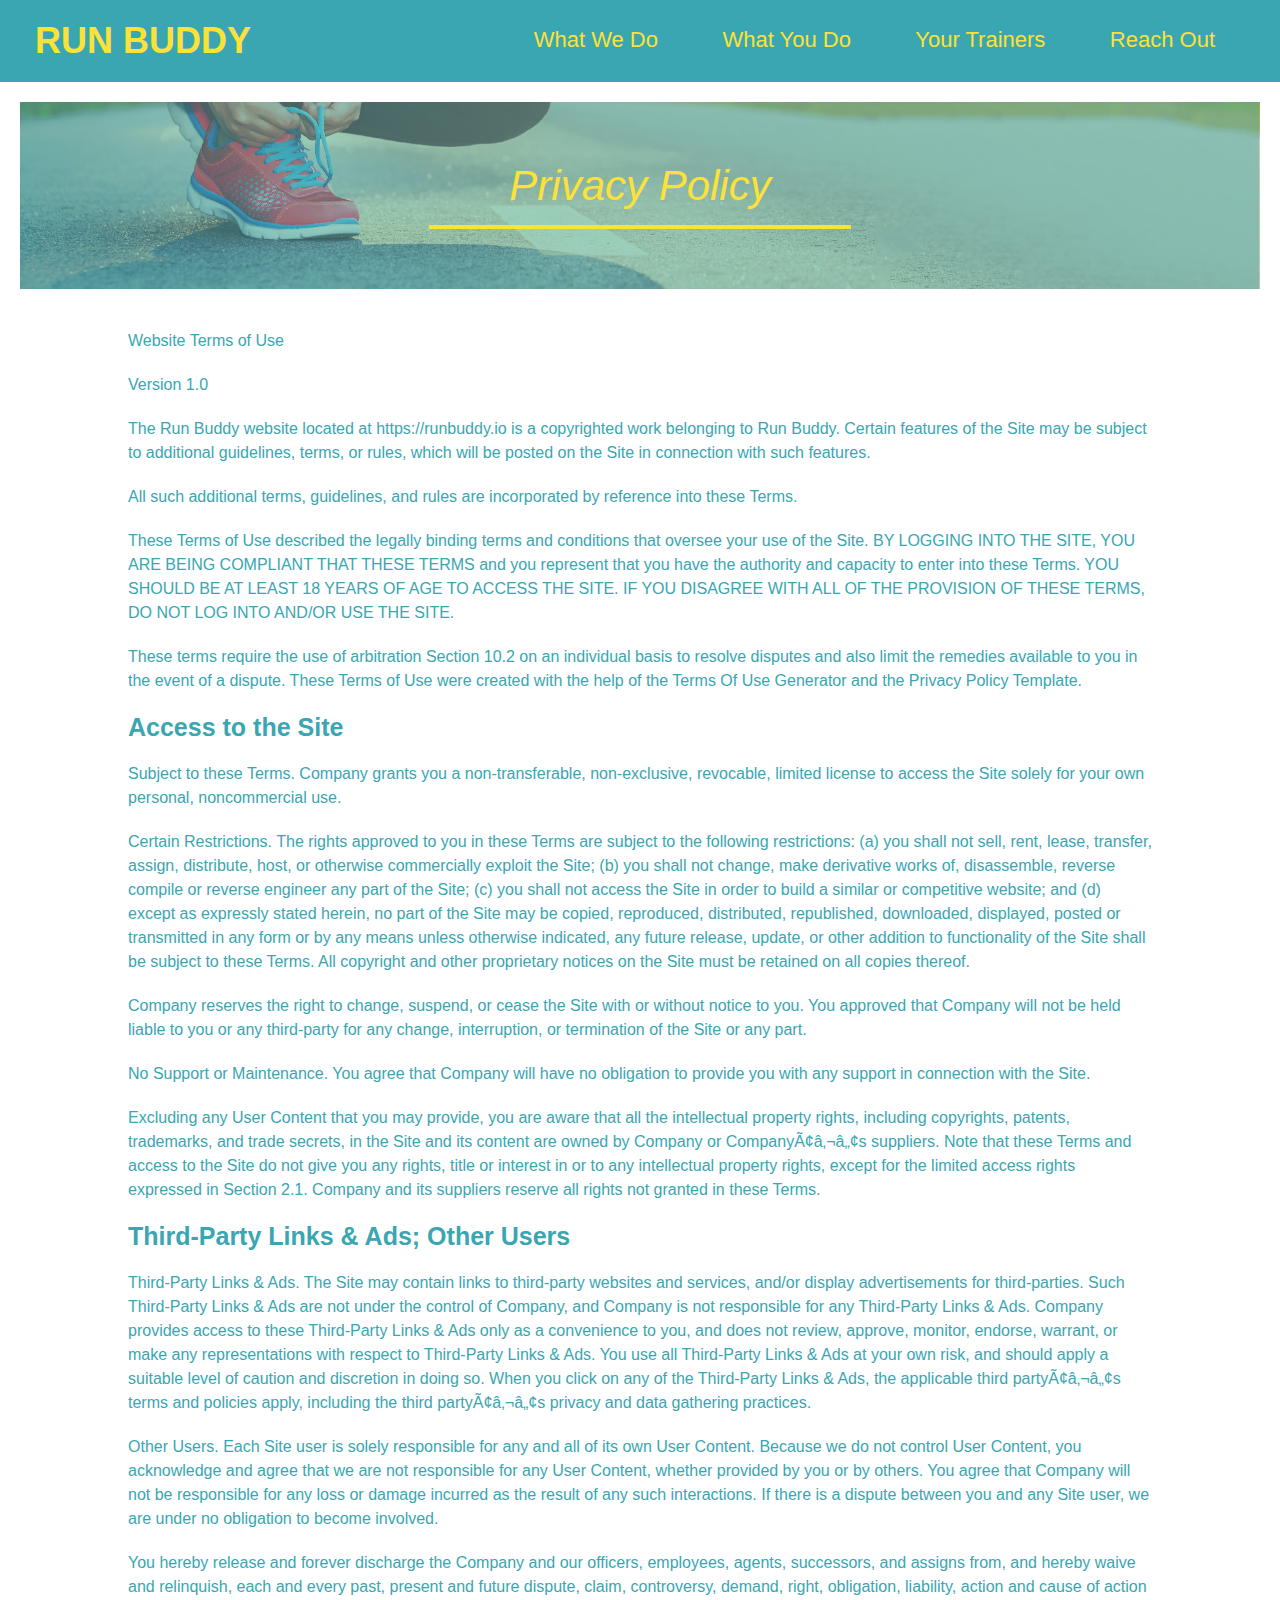
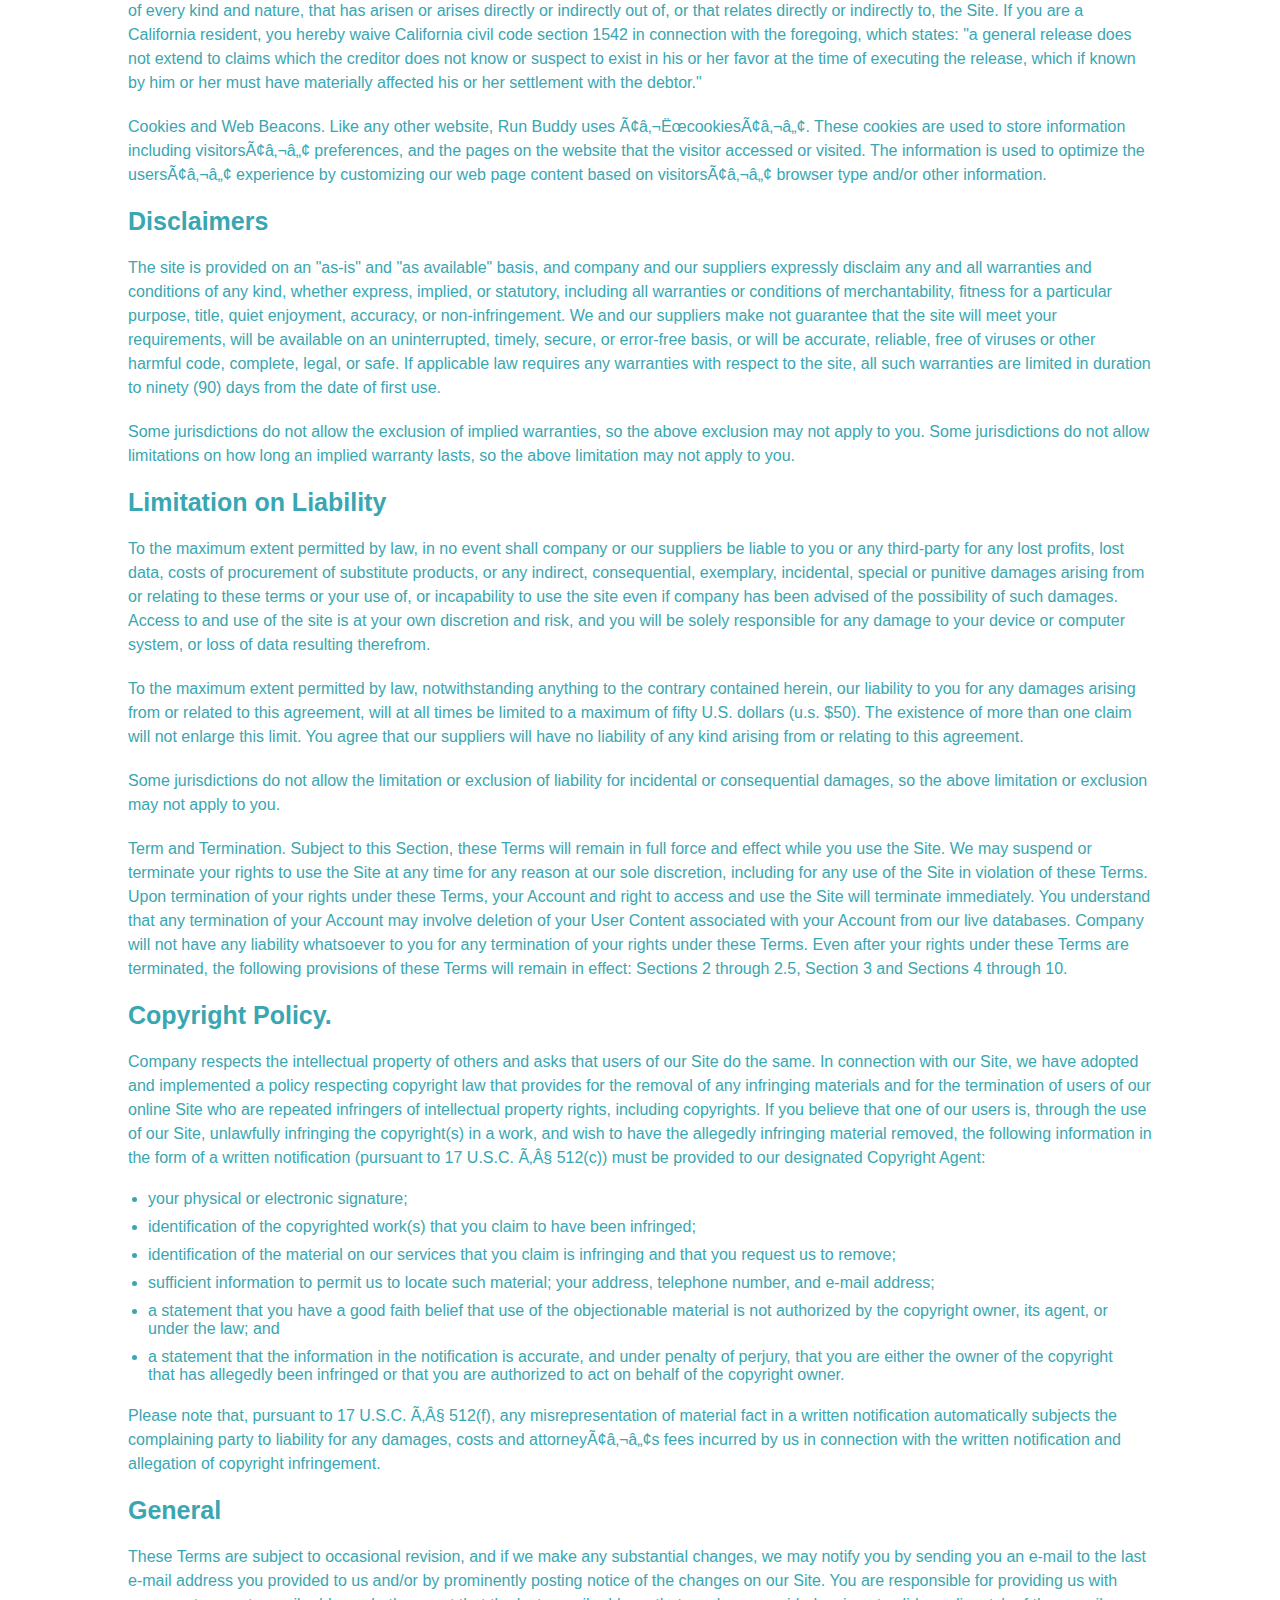
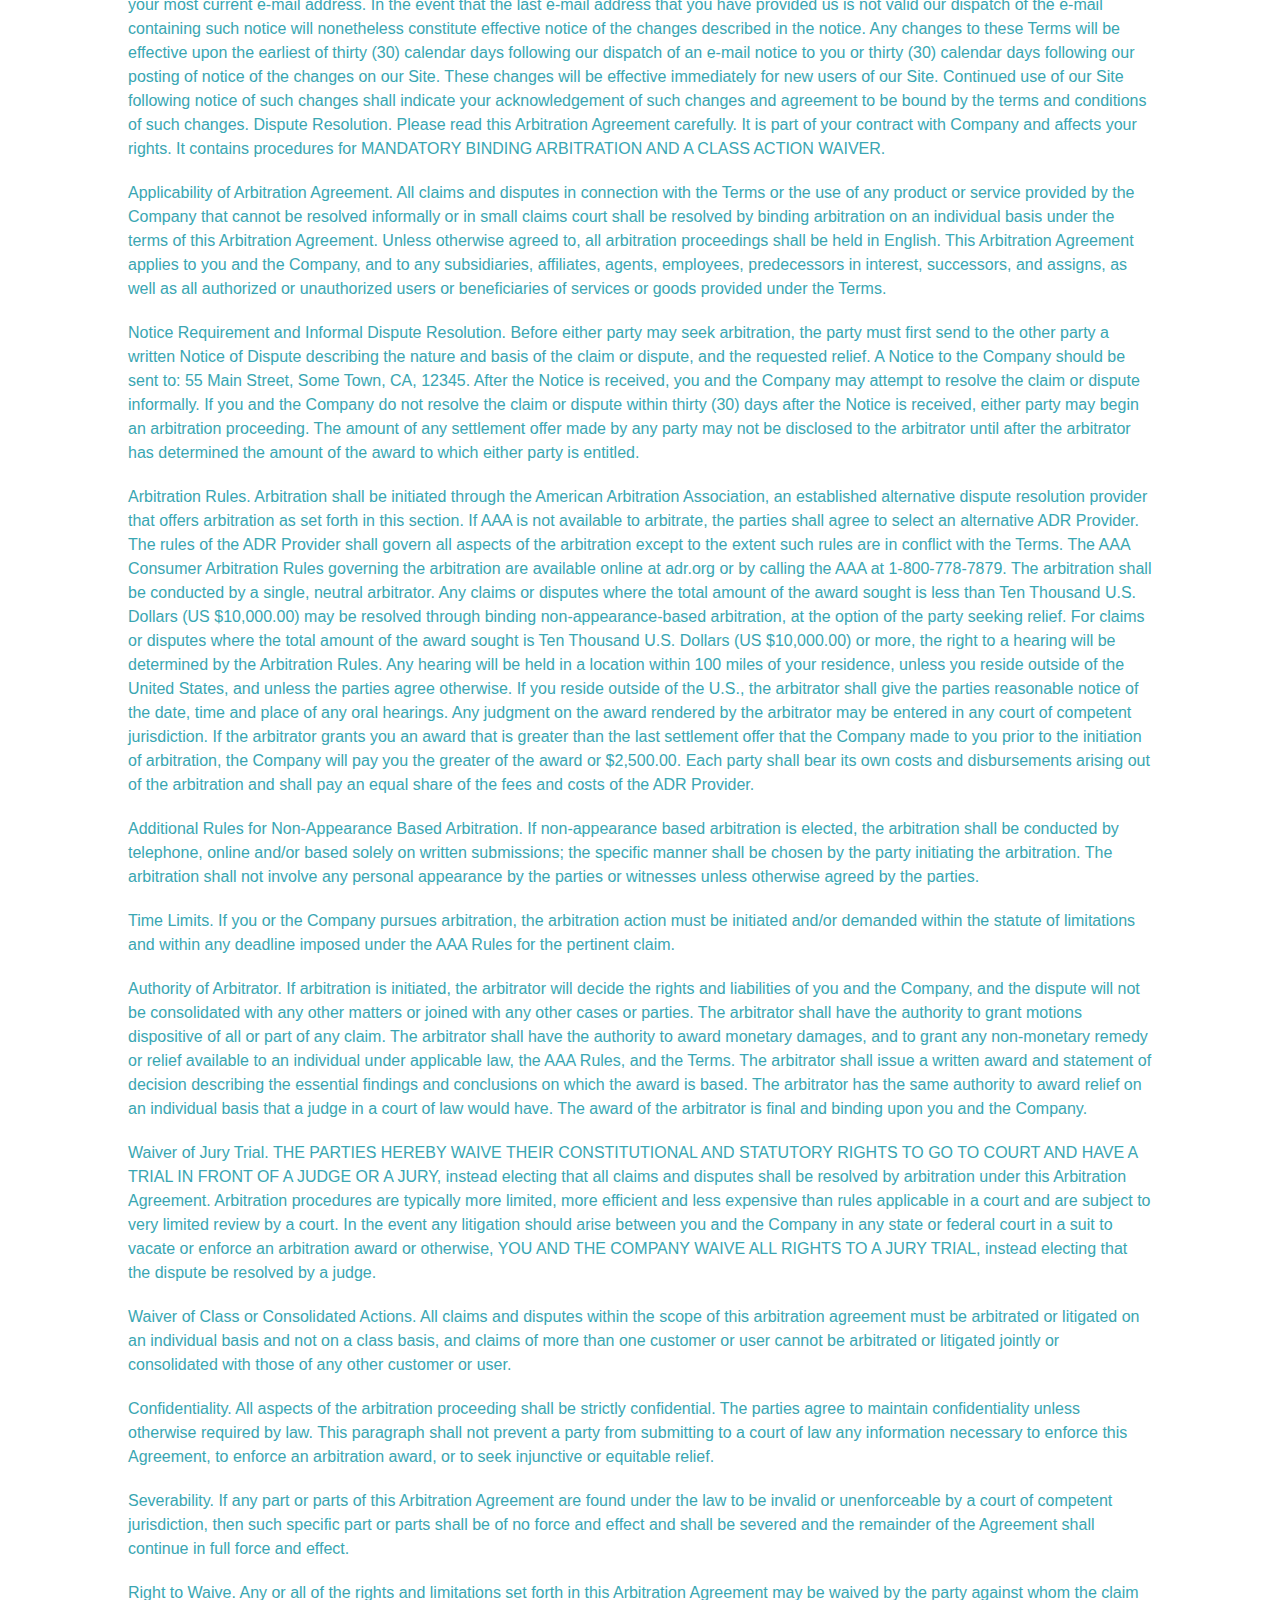
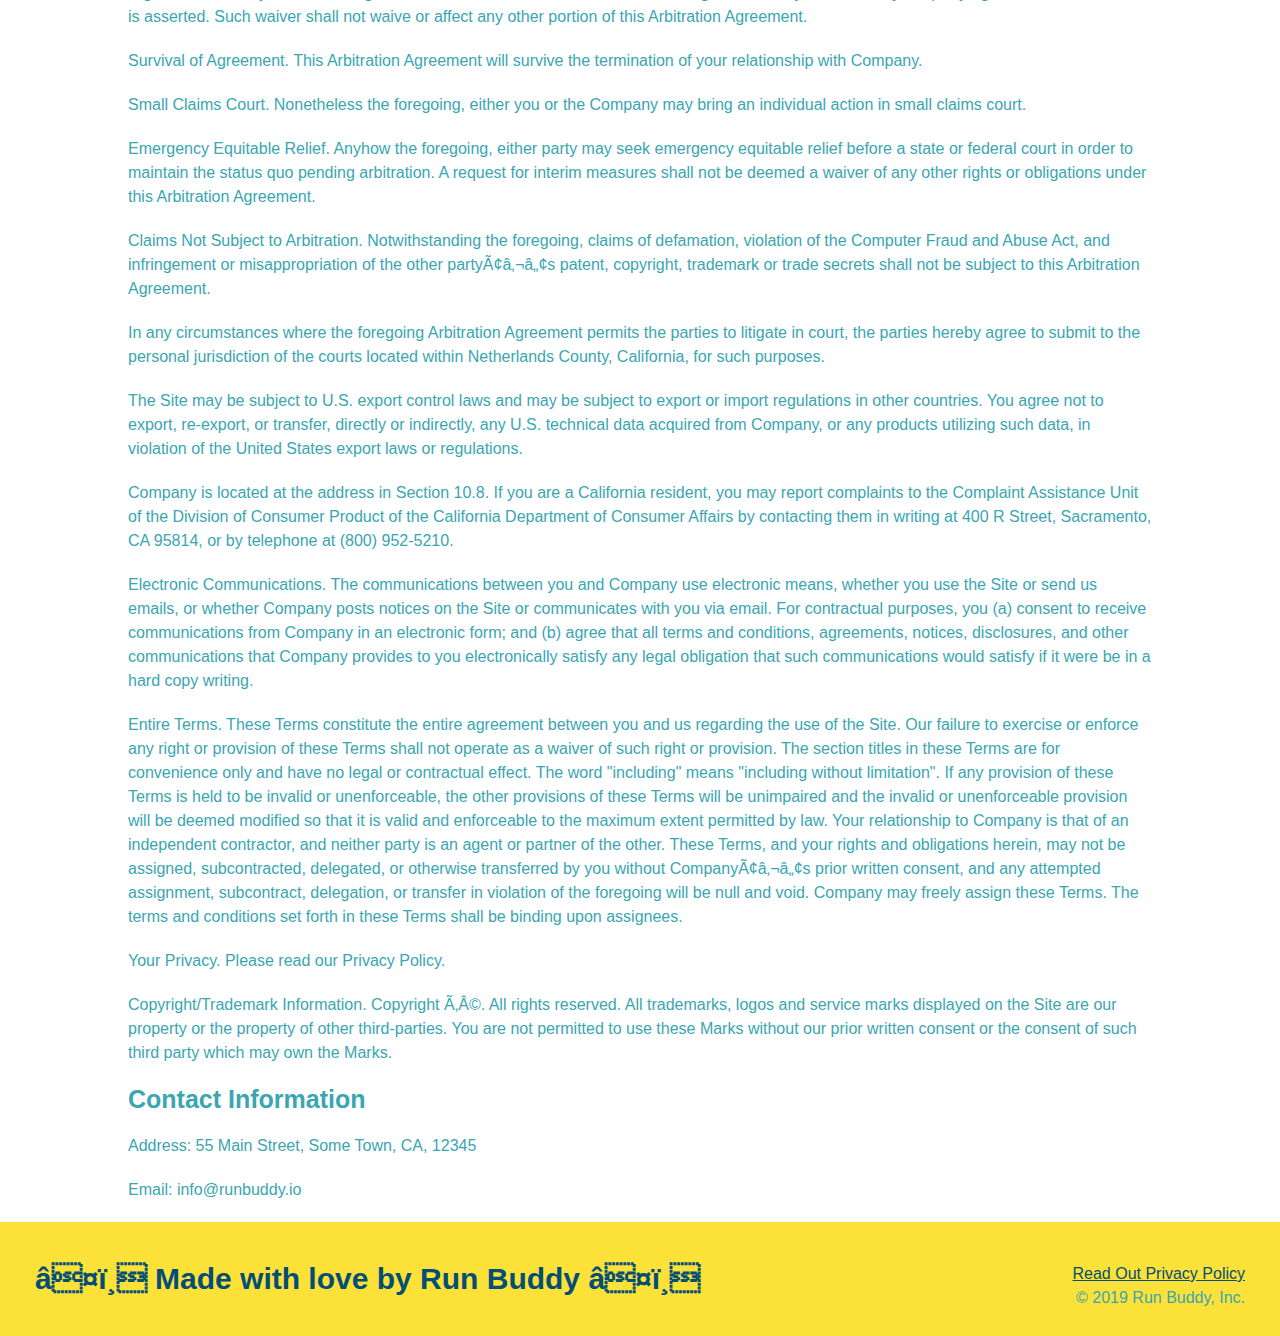
==== privacy-policy.html @ e59798db "privacy policy" ====
<!DOCTYPE html>
<html lang="en">
    <head>
        <meta charset="UFT-8" />
        <title>Privacy Policy - Run Buddy</title>
        <!-- <a> elements in privacy-policy.html -->
            <a href="./privacy-policy.html#privacy-policy"></a>
            <link rel="stylesheet" href="./assets/css/style.css"/>
            <link rel="stylesheet" href="./assets/css/secondary-styles.css">
    </head>
    <body>
        <!-- Start of Header -->
        <header>
            <h1> 
                <a href="/">RUN BUDDY</a>
            </h1>
            <nav>
                <!-- unordered list element -->
                <ul>
                    <!-- List item element -->
                    <li>
                        <!-- Anchor element -->
                        <a href="./index.html#what-we-do">What We Do</a>
                    </li>
                    <li>
                        <a href="#what-you-do">What You Do</a>
                    </li>
                    <li>
                        <a href="#your-trainers">Your Trainers</a>
                    </li>
                    <li>
                        <a href="#reach-out">Reach Out</a>
                    </li>
                </ul>
            </nav>
        </header>
        <!-- End of Header -->
        <!-- Hero Jumbotron -->
        <section class="hero">
            <h2 class="page-title">
                Privacy Policy
            </h2>
        </section>
        <article class="secondary-content">
            <p>
                Website Terms of Use
            </p>

            <p>
                Version 1.0
            </p>

            <p>
                The Run Buddy website located at https://runbuddy.io is a copyrighted work belonging to Run Buddy. Certain
                features of the Site may be subject to additional guidelines, terms, or rules, which will be posted on the Site
                in connection with such features.
            </p>

            <p>
                All such additional terms, guidelines, and rules are incorporated by reference into these Terms.
            </p>

            <p>
                These Terms of Use described the legally binding terms and conditions that oversee your use of the Site. BY
                LOGGING INTO THE SITE, YOU ARE BEING COMPLIANT THAT THESE TERMS and you represent that you have the authority
                and capacity to enter into these Terms. YOU SHOULD BE AT LEAST 18 YEARS OF AGE TO ACCESS THE SITE. IF YOU
                DISAGREE WITH ALL OF THE PROVISION OF THESE TERMS, DO NOT LOG INTO AND/OR USE THE SITE.
            </p>

            <p>
                These terms require the use of arbitration Section 10.2 on an individual basis to resolve disputes and also
                limit the remedies available to you in the event of a dispute. These Terms of Use were created with the help of
                the Terms Of Use Generator and the Privacy Policy Template.
            </p>

            <h3>
                Access to the Site
            </h3>

            <p>
                Subject to these Terms. Company grants you a non-transferable, non-exclusive, revocable, limited license to
                access the Site solely for your own personal, noncommercial use.
            </p>

            <p>
                Certain Restrictions. The rights approved to you in these Terms are subject to the following restrictions: (a)
                you shall not sell, rent, lease, transfer, assign, distribute, host, or otherwise commercially exploit the Site;
                (b) you shall not change, make derivative works of, disassemble, reverse compile or reverse engineer any part of
                the Site; (c) you shall not access the Site in order to build a similar or competitive website; and (d) except
                as expressly stated herein, no part of the Site may be copied, reproduced, distributed, republished, downloaded,
                displayed, posted or transmitted in any form or by any means unless otherwise indicated, any future release,
                update, or other addition to functionality of the Site shall be subject to these Terms. All copyright and other
                proprietary notices on the Site must be retained on all copies thereof.
            </p>

            <p>
                Company reserves the right to change, suspend, or cease the Site with or without notice to you. You approved
                that Company will not be held liable to you or any third-party for any change, interruption, or termination of
                the Site or any part.
            </p>

            <p>
                No Support or Maintenance. You agree that Company will have no obligation to provide you with any support in
                connection with the Site.
            </p>

            <p>
                Excluding any User Content that you may provide, you are aware that all the intellectual property rights,
                including copyrights, patents, trademarks, and trade secrets, in the Site and its content are owned by Company
                or Companyâ€™s suppliers. Note that these Terms and access to the Site do not give you any rights, title or
                interest in or to any intellectual property rights, except for the limited access rights expressed in Section
                2.1. Company and its suppliers reserve all rights not granted in these Terms.
            </p>

            <h3>
                Third-Party Links & Ads; Other Users
            </h3>

            <p>
                Third-Party Links & Ads. The Site may contain links to third-party websites and services, and/or display
                advertisements for third-parties. Such Third-Party Links & Ads are not under the control of Company, and Company
                is not responsible for any Third-Party Links & Ads. Company provides access to these Third-Party Links & Ads
                only as a convenience to you, and does not review, approve, monitor, endorse, warrant, or make any
                representations with respect to Third-Party Links & Ads. You use all Third-Party Links & Ads at your own risk,
                and should apply a suitable level of caution and discretion in doing so. When you click on any of the
                Third-Party Links & Ads, the applicable third partyâ€™s terms and policies apply, including the third partyâ€™s
                privacy and data gathering practices.
            </p>

            <p>
                Other Users. Each Site user is solely responsible for any and all of its own User Content. Because we do not
                control User Content, you acknowledge and agree that we are not responsible for any User Content, whether
                provided by you or by others. You agree that Company will not be responsible for any loss or damage incurred as
                the result of any such interactions. If there is a dispute between you and any Site user, we are under no
                obligation to become involved.
            </p>

            <p>
                You hereby release and forever discharge the Company and our officers, employees, agents, successors, and
                assigns from, and hereby waive and relinquish, each and every past, present and future dispute, claim,
                controversy, demand, right, obligation, liability, action and cause of action of every kind and nature, that has
                arisen or arises directly or indirectly out of, or that relates directly or indirectly to, the Site. If you are
                a California resident, you hereby waive California civil code section 1542 in connection with the foregoing,
                which states: "a general release does not extend to claims which the creditor does not know or suspect to exist
                in his or her favor at the time of executing the release, which if known by him or her must have materially
                affected his or her settlement with the debtor."
            </p>

            <p>
                Cookies and Web Beacons. Like any other website, Run Buddy uses â€˜cookiesâ€™. These cookies are used to store
                information including visitorsâ€™ preferences, and the pages on the website that the visitor accessed or visited.
                The information is used to optimize the usersâ€™ experience by customizing our web page content based on visitorsâ€™
                browser type and/or other information.
            </p>

            <h3>
                Disclaimers
            </h3>

            <p>
                The site is provided on an "as-is" and "as available" basis, and company and our suppliers expressly disclaim
                any and all warranties and conditions of any kind, whether express, implied, or statutory, including all
                warranties or conditions of merchantability, fitness for a particular purpose, title, quiet enjoyment, accuracy,
                or non-infringement. We and our suppliers make not guarantee that the site will meet your requirements, will be
                available on an uninterrupted, timely, secure, or error-free basis, or will be accurate, reliable, free of
                viruses or other harmful code, complete, legal, or safe. If applicable law requires any warranties with respect
                to the site, all such warranties are limited in duration to ninety (90) days from the date of first use.
            </p>

            <p>
                Some jurisdictions do not allow the exclusion of implied warranties, so the above exclusion may not apply to
                you. Some jurisdictions do not allow limitations on how long an implied warranty lasts, so the above limitation
                may not apply to you.
            </p>

            <h3>
                Limitation on Liability
            </h3>

            <p>
                To the maximum extent permitted by law, in no event shall company or our suppliers be liable to you or any
                third-party for any lost profits, lost data, costs of procurement of substitute products, or any indirect,
                consequential, exemplary, incidental, special or punitive damages arising from or relating to these terms or
                your use of, or incapability to use the site even if company has been advised of the possibility of such
                damages. Access to and use of the site is at your own discretion and risk, and you will be solely responsible
                for any damage to your device or computer system, or loss of data resulting therefrom.
            </p>

            <p>
                To the maximum extent permitted by law, notwithstanding anything to the contrary contained herein, our liability
                to you for any damages arising from or related to this agreement, will at all times be limited to a maximum of
                fifty U.S. dollars (u.s. $50). The existence of more than one claim will not enlarge this limit. You agree that
                our suppliers will have no liability of any kind arising from or relating to this agreement.
            </p>

            <p>
                Some jurisdictions do not allow the limitation or exclusion of liability for incidental or consequential
                damages, so the above limitation or exclusion may not apply to you.
            </p>

            <p>
                Term and Termination. Subject to this Section, these Terms will remain in full force and effect while you use
                the Site. We may suspend or terminate your rights to use the Site at any time for any reason at our sole
                discretion, including for any use of the Site in violation of these Terms. Upon termination of your rights under
                these Terms, your Account and right to access and use the Site will terminate immediately. You understand that
                any termination of your Account may involve deletion of your User Content associated with your Account from our
                live databases. Company will not have any liability whatsoever to you for any termination of your rights under
                these Terms. Even after your rights under these Terms are terminated, the following provisions of these Terms
                will remain in effect: Sections 2 through 2.5, Section 3 and Sections 4 through 10.
            </p>

            <h3>
                Copyright Policy.
            </h3>

            <p>
                Company respects the intellectual property of others and asks that users of our Site do the same. In connection
                with our Site, we have adopted and implemented a policy respecting copyright law that provides for the removal
                of any infringing materials and for the termination of users of our online Site who are repeated infringers of
                intellectual property rights, including copyrights. If you believe that one of our users is, through the use of
                our Site, unlawfully infringing the copyright(s) in a work, and wish to have the allegedly infringing material
                removed, the following information in the form of a written notification (pursuant to 17 U.S.C. Â§ 512(c)) must
                be provided to our designated Copyright Agent:
            </p>

            <ul>
                <li>
                your physical or electronic signature;
                </li>
                <li>
                identification of the copyrighted work(s) that you claim to have been infringed;
                </li>
                <li>
                identification of the material on our services that you claim is infringing and that you request us to remove;
                </li>
                <li>
                sufficient information to permit us to locate such material; your address, telephone number, and e-mail
                address;
                </li>
                <li>
                a statement that you have a good faith belief that use of the objectionable material is not authorized by the
                copyright owner, its agent, or under the law; and
                </li>
                <li>
                a statement that the information in the notification is accurate, and under penalty of perjury, that you are
                either the owner of the copyright that has allegedly been infringed or that you are authorized to act on
                behalf of the copyright owner.
                </li>
            </ul>

            <p>
                Please note that, pursuant to 17 U.S.C. Â§ 512(f), any misrepresentation of material fact in a written
                notification automatically subjects the complaining party to liability for any damages, costs and attorneyâ€™s
                fees incurred by us in connection with the written notification and allegation of copyright infringement.
            </p>

            <h3>
                General
            </h3>

            <p>
                These Terms are subject to occasional revision, and if we make any substantial changes, we may notify you by
                sending you an e-mail to the last e-mail address you provided to us and/or by prominently posting notice of the
                changes on our Site. You are responsible for providing us with your most current e-mail address. In the event
                that the last e-mail address that you have provided us is not valid our dispatch of the e-mail containing such
                notice will nonetheless constitute effective notice of the changes described in the notice. Any changes to these
                Terms will be effective upon the earliest of thirty (30) calendar days following our dispatch of an e-mail
                notice to you or thirty (30) calendar days following our posting of notice of the changes on our Site. These
                changes will be effective immediately for new users of our Site. Continued use of our Site following notice of
                such changes shall indicate your acknowledgement of such changes and agreement to be bound by the terms and
                conditions of such changes. Dispute Resolution. Please read this Arbitration Agreement carefully. It is part of
                your contract with Company and affects your rights. It contains procedures for MANDATORY BINDING ARBITRATION AND
                A CLASS ACTION WAIVER.
            </p>

            <p>
                Applicability of Arbitration Agreement. All claims and disputes in connection with the Terms or the use of any
                product or service provided by the Company that cannot be resolved informally or in small claims court shall be
                resolved by binding arbitration on an individual basis under the terms of this Arbitration Agreement. Unless
                otherwise agreed to, all arbitration proceedings shall be held in English. This Arbitration Agreement applies to
                you and the Company, and to any subsidiaries, affiliates, agents, employees, predecessors in interest,
                successors, and assigns, as well as all authorized or unauthorized users or beneficiaries of services or goods
                provided under the Terms.
            </p>

            <p>
                Notice Requirement and Informal Dispute Resolution. Before either party may seek arbitration, the party must
                first send to the other party a written Notice of Dispute describing the nature and basis of the claim or
                dispute, and the requested relief. A Notice to the Company should be sent to: 55 Main Street, Some Town, CA,
                12345. After the Notice is received, you and the Company may attempt to resolve the claim or dispute informally.
                If you and the Company do not resolve the claim or dispute within thirty (30) days after the Notice is received,
                either party may begin an arbitration proceeding. The amount of any settlement offer made by any party may not
                be disclosed to the arbitrator until after the arbitrator has determined the amount of the award to which either
                party is entitled.
            </p>

            <p>
                Arbitration Rules. Arbitration shall be initiated through the American Arbitration Association, an established
                alternative dispute resolution provider that offers arbitration as set forth in this section. If AAA is not
                available to arbitrate, the parties shall agree to select an alternative ADR Provider. The rules of the ADR
                Provider shall govern all aspects of the arbitration except to the extent such rules are in conflict with the
                Terms. The AAA Consumer Arbitration Rules governing the arbitration are available online at adr.org or by
                calling the AAA at 1-800-778-7879. The arbitration shall be conducted by a single, neutral arbitrator. Any
                claims or disputes where the total amount of the award sought is less than Ten Thousand U.S. Dollars (US
                $10,000.00) may be resolved through binding non-appearance-based arbitration, at the option of the party seeking
                relief. For claims or disputes where the total amount of the award sought is Ten Thousand U.S. Dollars (US
                $10,000.00) or more, the right to a hearing will be determined by the Arbitration Rules. Any hearing will be
                held in a location within 100 miles of your residence, unless you reside outside of the United States, and
                unless the parties agree otherwise. If you reside outside of the U.S., the arbitrator shall give the parties
                reasonable notice of the date, time and place of any oral hearings. Any judgment on the award rendered by the
                arbitrator may be entered in any court of competent jurisdiction. If the arbitrator grants you an award that is
                greater than the last settlement offer that the Company made to you prior to the initiation of arbitration, the
                Company will pay you the greater of the award or $2,500.00. Each party shall bear its own costs and
                disbursements arising out of the arbitration and shall pay an equal share of the fees and costs of the ADR
                Provider.
            </p>

            <p>
                Additional Rules for Non-Appearance Based Arbitration. If non-appearance based arbitration is elected, the
                arbitration shall be conducted by telephone, online and/or based solely on written submissions; the specific
                manner shall be chosen by the party initiating the arbitration. The arbitration shall not involve any personal
                appearance by the parties or witnesses unless otherwise agreed by the parties.
            </p>

            <p>
                Time Limits. If you or the Company pursues arbitration, the arbitration action must be initiated and/or demanded
                within the statute of limitations and within any deadline imposed under the AAA Rules for the pertinent claim.
            </p>

            <p>
                Authority of Arbitrator. If arbitration is initiated, the arbitrator will decide the rights and liabilities of
                you and the Company, and the dispute will not be consolidated with any other matters or joined with any other
                cases or parties. The arbitrator shall have the authority to grant motions dispositive of all or part of any
                claim. The arbitrator shall have the authority to award monetary damages, and to grant any non-monetary remedy
                or relief available to an individual under applicable law, the AAA Rules, and the Terms. The arbitrator shall
                issue a written award and statement of decision describing the essential findings and conclusions on which the
                award is based. The arbitrator has the same authority to award relief on an individual basis that a judge in a
                court of law would have. The award of the arbitrator is final and binding upon you and the Company.
            </p>

            <p>
                Waiver of Jury Trial. THE PARTIES HEREBY WAIVE THEIR CONSTITUTIONAL AND STATUTORY RIGHTS TO GO TO COURT AND HAVE
                A TRIAL IN FRONT OF A JUDGE OR A JURY, instead electing that all claims and disputes shall be resolved by
                arbitration under this Arbitration Agreement. Arbitration procedures are typically more limited, more efficient
                and less expensive than rules applicable in a court and are subject to very limited review by a court. In the
                event any litigation should arise between you and the Company in any state or federal court in a suit to vacate
                or enforce an arbitration award or otherwise, YOU AND THE COMPANY WAIVE ALL RIGHTS TO A JURY TRIAL, instead
                electing that the dispute be resolved by a judge.
            </p>

            <p>
                Waiver of Class or Consolidated Actions. All claims and disputes within the scope of this arbitration agreement
                must be arbitrated or litigated on an individual basis and not on a class basis, and claims of more than one
                customer or user cannot be arbitrated or litigated jointly or consolidated with those of any other customer or
                user.
            </p>

            <p>
                Confidentiality. All aspects of the arbitration proceeding shall be strictly confidential. The parties agree to
                maintain confidentiality unless otherwise required by law. This paragraph shall not prevent a party from
                submitting to a court of law any information necessary to enforce this Agreement, to enforce an arbitration
                award, or to seek injunctive or equitable relief.
            </p>

            <p>
                Severability. If any part or parts of this Arbitration Agreement are found under the law to be invalid or
                unenforceable by a court of competent jurisdiction, then such specific part or parts shall be of no force and
                effect and shall be severed and the remainder of the Agreement shall continue in full force and effect.
            </p>

            <p>
                Right to Waive. Any or all of the rights and limitations set forth in this Arbitration Agreement may be waived
                by the party against whom the claim is asserted. Such waiver shall not waive or affect any other portion of this
                Arbitration Agreement.
            </p>

            <p>
                Survival of Agreement. This Arbitration Agreement will survive the termination of your relationship with
                Company.
            </p>

            <p>
                Small Claims Court. Nonetheless the foregoing, either you or the Company may bring an individual action in small
                claims court.
            </p>

            <p>
                Emergency Equitable Relief. Anyhow the foregoing, either party may seek emergency equitable relief before a
                state or federal court in order to maintain the status quo pending arbitration. A request for interim measures
                shall not be deemed a waiver of any other rights or obligations under this Arbitration Agreement.
            </p>

            <p>
                Claims Not Subject to Arbitration. Notwithstanding the foregoing, claims of defamation, violation of the
                Computer Fraud and Abuse Act, and infringement or misappropriation of the other partyâ€™s patent, copyright,
                trademark or trade secrets shall not be subject to this Arbitration Agreement.
            </p>

            <p>
                In any circumstances where the foregoing Arbitration Agreement permits the parties to litigate in court, the
                parties hereby agree to submit to the personal jurisdiction of the courts located within Netherlands County,
                California, for such purposes.
            </p>

            <p>
                The Site may be subject to U.S. export control laws and may be subject to export or import regulations in other
                countries. You agree not to export, re-export, or transfer, directly or indirectly, any U.S. technical data
                acquired from Company, or any products utilizing such data, in violation of the United States export laws or
                regulations.
            </p>

            <p>
                Company is located at the address in Section 10.8. If you are a California resident, you may report complaints
                to the Complaint Assistance Unit of the Division of Consumer Product of the California Department of Consumer
                Affairs by contacting them in writing at 400 R Street, Sacramento, CA 95814, or by telephone at (800) 952-5210.
            </p>

            <p>
                Electronic Communications. The communications between you and Company use electronic means, whether you use the
                Site or send us emails, or whether Company posts notices on the Site or communicates with you via email. For
                contractual purposes, you (a) consent to receive communications from Company in an electronic form; and (b)
                agree that all terms and conditions, agreements, notices, disclosures, and other communications that Company
                provides to you electronically satisfy any legal obligation that such communications would satisfy if it were be
                in a hard copy writing.
            </p>

            <p>
                Entire Terms. These Terms constitute the entire agreement between you and us regarding the use of the Site. Our
                failure to exercise or enforce any right or provision of these Terms shall not operate as a waiver of such right
                or provision. The section titles in these Terms are for convenience only and have no legal or contractual
                effect. The word "including" means "including without limitation". If any provision of these Terms is held to be
                invalid or unenforceable, the other provisions of these Terms will be unimpaired and the invalid or
                unenforceable provision will be deemed modified so that it is valid and enforceable to the maximum extent
                permitted by law. Your relationship to Company is that of an independent contractor, and neither party is an
                agent or partner of the other. These Terms, and your rights and obligations herein, may not be assigned,
                subcontracted, delegated, or otherwise transferred by you without Companyâ€™s prior written consent, and any
                attempted assignment, subcontract, delegation, or transfer in violation of the foregoing will be null and void.
                Company may freely assign these Terms. The terms and conditions set forth in these Terms shall be binding upon
                assignees.
            </p>

            <p>
                Your Privacy. Please read our Privacy Policy.
            </p>

            <p>
                Copyright/Trademark Information. Copyright Â©. All rights reserved. All trademarks, logos and service marks
                displayed on the Site are our property or the property of other third-parties. You are not permitted to use
                these Marks without our prior written consent or the consent of such third party which may own the Marks.
            </p>

            <h3>
                Contact Information
            </h3>

            <p>
                Address: 55 Main Street, Some Town, CA, 12345
            </p>

            <p>
                Email: info@runbuddy.io
            </p>

        </article>
        <footer>
            <h2>❤️ Made with love by Run Buddy ❤️</h2>
            <div>
                <a href="#">Read Out Privacy Policy</a><br />
                &copy; 2019 Run Buddy, Inc.
            </div>
        </footer>
    </body>
</html>
---- assets/css/style.css ----
/* I'm a CSS comment! */
* {
    margin: 0;
    padding: 0;
    box-sizing: border-box;
}
body {
  font-family: Helvetica, Arial, sans-serif;
  color: #39a6b2;
}
/* apply styles to header */
header {
    padding: 20px 35px;
    background-color: #39a6b2;
}
header h1 {
    font-weight: bold;
    font-size: 36px;
    color: #fce138;
    margin: 0;
    display: inline;
}

header a {
    color: #fce138;
}
header a {
    text-decoration: none;
    color: #fce138;
}
header nav {
    float: right;
    margin: 7px 0;

}
header nav ul li {
    display: inline;
}
header nav ul li a {
    margin: 0 30px;
    font-weight: lighter;
    font-size: 22px;
}
footer {
    background: #fce138;
    width: 100%;
    padding: 40px 35px;
}
footer h2 {
    display: inline;
    color: #024e76;
    font-size: 30px;
    margin: 0;
}
footer div {
    float: right;
    line-height: 1.5;
    text-align: right;
}
footer a {
    color: #024e76;
}
section {
    padding: 60px;
}
/* Hero Style Start */
.hero {
    background-image: url("../images/hero-bg.jpeg");
    height: 600px;
    background-size: cover;
    background-position: center;
    position: relative;
}
.hero-form {
    color: #024e76;
    background-color: #fce138;
    padding: 20px;
    width: 500px;
    border: solid 3px #024e76;
    position: absolute;
    bottom: 120px;
    right: 140px;
}
.hero-form h3 {
    font-size: 24px;
    margin: 0;
}
.hero-form p {
    margin: 5px 0 15px 0;
}
.form-input {
    border: 1px solid #024e76;
    display: block;
    padding: 7px 15px;
    font-size: 16px;
    color: #024e76;
    width: 100%;
    margin-bottom: 15px;
}
.hero-form label {
    margin: 0 5px;
}
.hero-form button {
    background-color: #024e76;
    color: #fce138;
    border: none;
    padding: 10px 20px;
    font-size: 16px;
}
.intro {
    text-align: center;
}
.intro p {
    margin: 0 auto;
    line-height: 1.7;
    color: #39a6b2;
    width: 80%;
    font-size: 20px;
}
.steps {
    text-align: center;
    background: #fce138;
}
.section-title {
    font-size: 55px;
    color: #024e76;
    margin-bottom: 35px;
    padding: 0 100px 20px 100px;
    display: inline-block;
    border-bottom: 3px solid;
}
.primary-border {
    border-color: #fce138;
}
.secondary-border {
    border-color: #39a6b2;
}
.steps div {
    margin-bottom: 80px;
}
.steps img {
    width: 100px;
    margin: 10px 0;
}
.steps h3 {
    color: #024e76;
    font-size: 46px;
    margin-top: 10px;
}
.steps p {
    color: #39a6b2;
    font-size: 23px;
}
.steps span {
    font-size: 38px;
}
.trainers {
    text-align: center;
}
.trainer {
    overflow: auto;
    width: 900px;
    margin: 0 auto 30px auto;
    background: #024e76;
    color: #fce138;
}
.trainer img {
    width: 35%;
    float: left;
}
.trainer-bio {
    padding: 35px;
    float: left;
    width: 65%;
}
.text-left {
    text-align: left;
}
.text-right {
    text-align: right;
}
.trainer-bio h3 {
    font-size: 32px;
    margin-bottom: 8px
}
.trainer-bio h4 {
    font-weight: lighter;
    font-size: 26px;
    margin-bottom: 25px;
}
.trainer-bio p {
    font-size: 17px;
    line-height: 1.3;
}
/* MEET THE TRAINERS SECTION ENDS */

/* REACH OUT STYLERS START */

.contact {
    background: #024e76;
    text-align: center;
}
.contact h2 {
    color:#fce138
}
.contact-info iframe {
    width: 400px;
    height: 400px;
}
.contact-info div {
    width: 410px;
    display: inline-block;
    vertical-align: top;
    text-align: left;
    margin: 30px 0 0 60px;
    color: white;
}
.contact-info h3 {
    color: #fce138;
    font-size: 32px;
}
.contact-info p, .contact-info address {
    margin: 20px 0;
    line-height: 1.5;
    font-size: 20px;
    font-style: normal;
}
.contact-info a {
    color: #fce138;
}

/* REACH OUT STYLERS END */

/*Secondary page hero */
.hero {
    margin: 20px;
    background-color: white;
    font-size: 20px;
    color: blue;
}
.hero-secondary {
    background-color: black;
    color: red;
}
---- assets/css/secondary-styles.css ----
.hero {
    background-position: bottom;
    height: auto;
    text-align: center;
    margin-bottom: 40px;
}
.page-title {
    color: #fce138;
    display: inline-block;
    border-bottom: 4px solid #fce138;
    padding: 0 80px 15px 80px;
    font-weight: normal;
    font-size: 42px;
    font-style: italic;
}
.secondary-content {
    width: 80%;
    margin: auto;
}
.article {
    color: #024e76;
}
.secondary-content h3 {
    font-size: 25px;
    margin: 20px 0 20px 0;
}
.secondary-content p {
    font-size: 16px;
    line-height: 1.5;
    margin: 20px 0 20px 0;
}
.secondary-content ul {
    margin: 15px 20px 15px 20px;
}
.secondary-content li {
    color: #39a6b2;
    margin: 10px 0 10px 0;
}
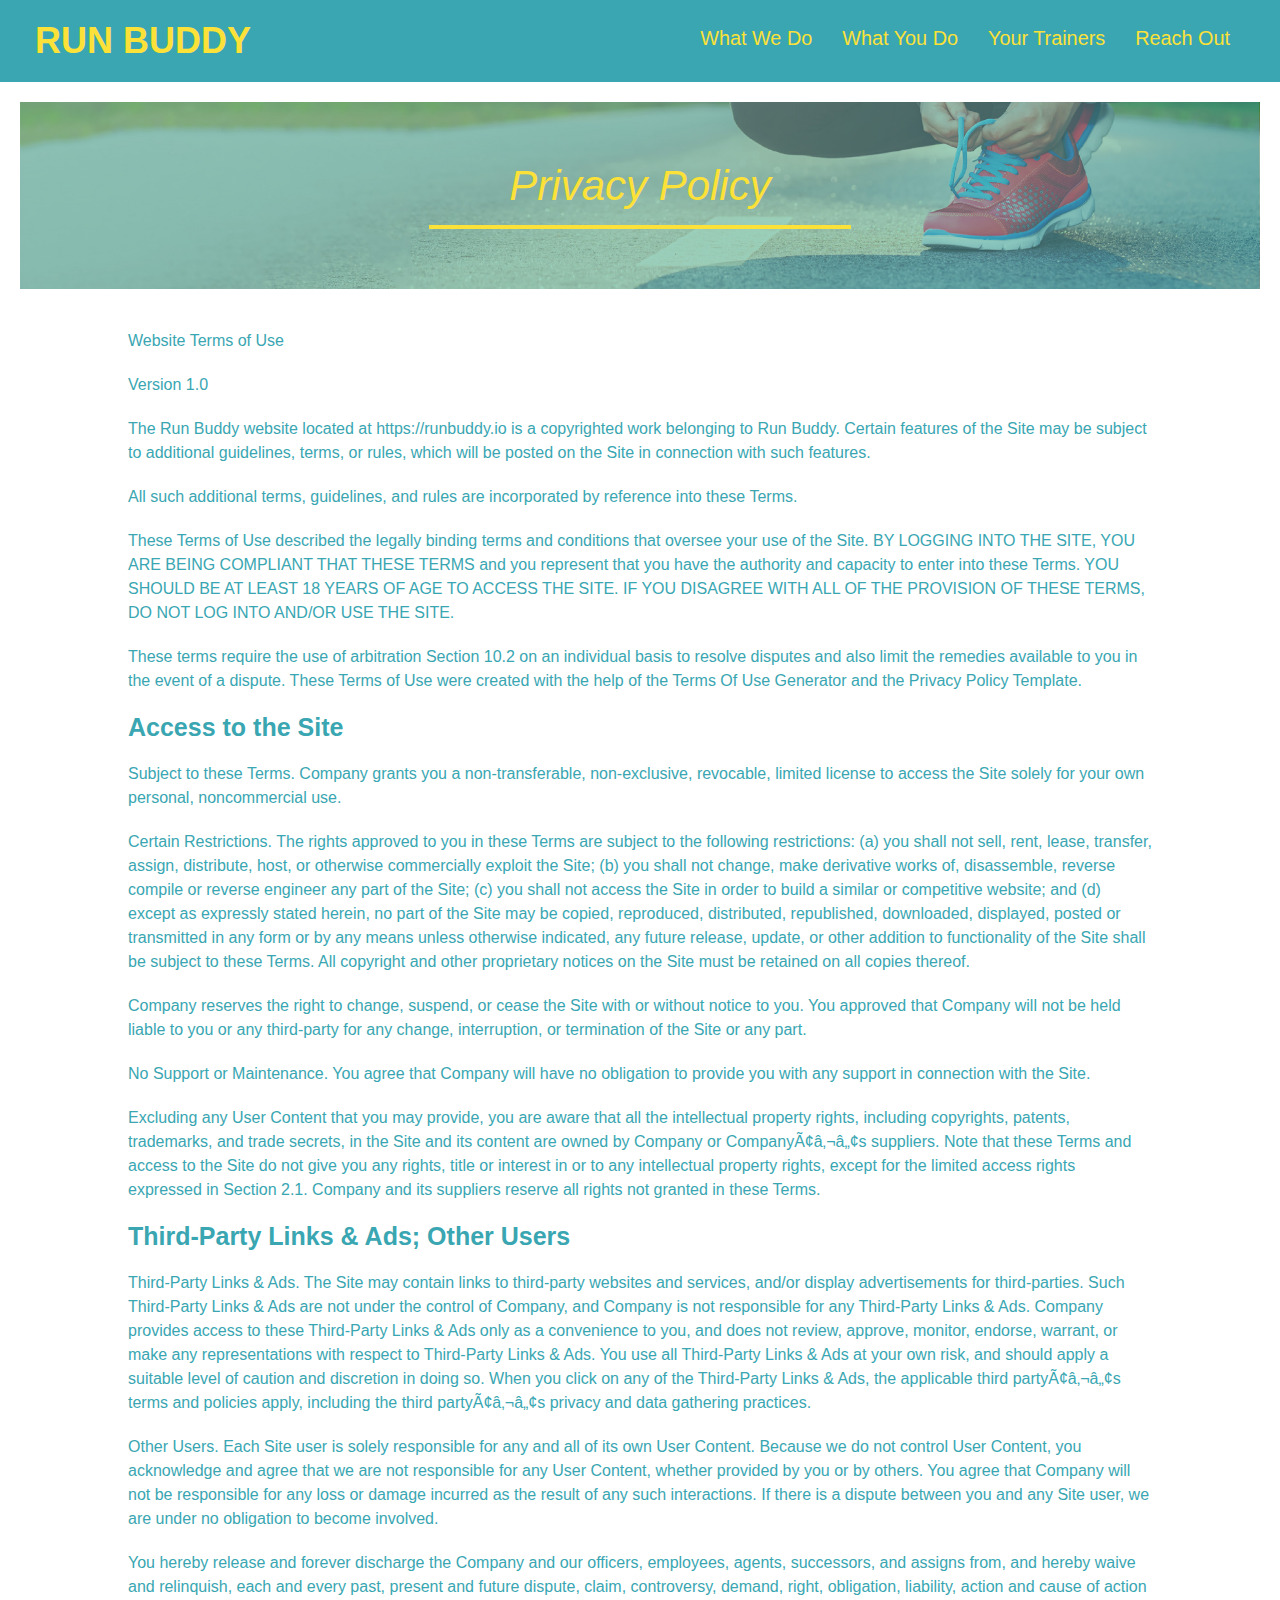
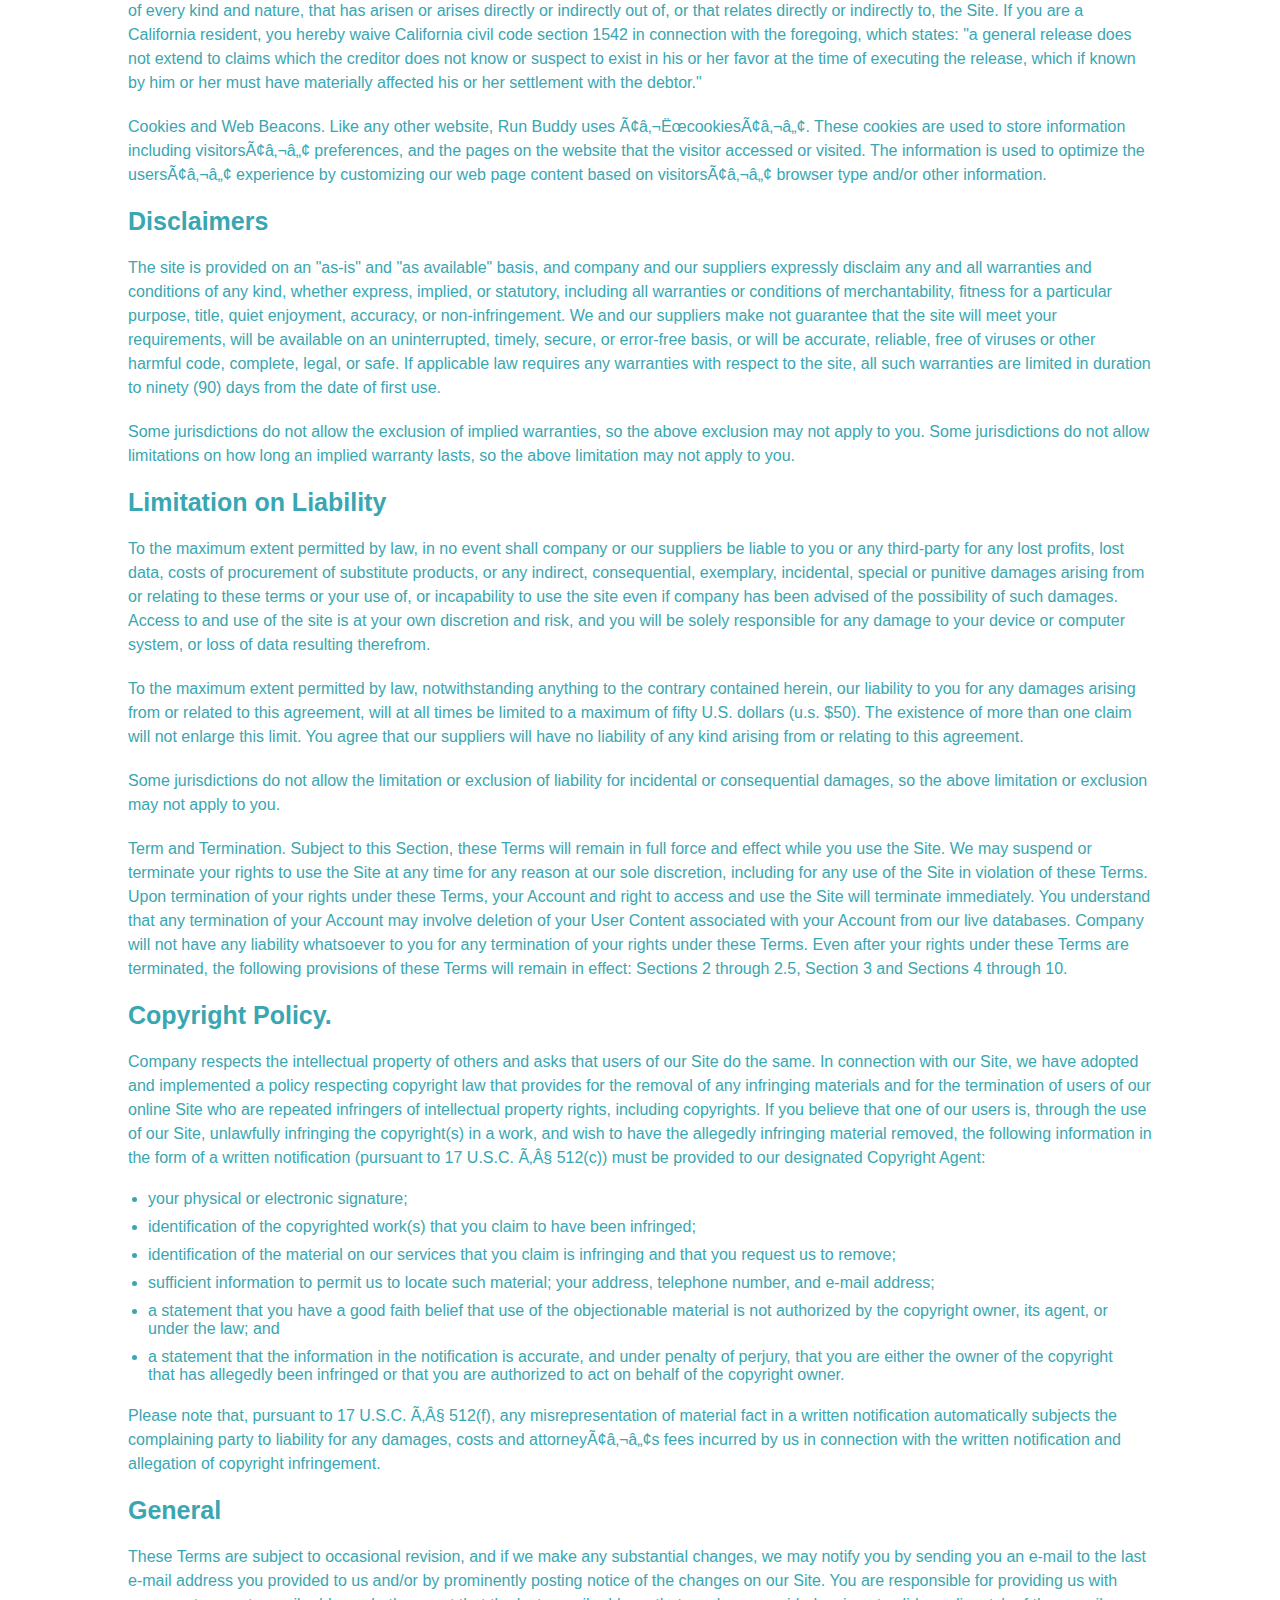
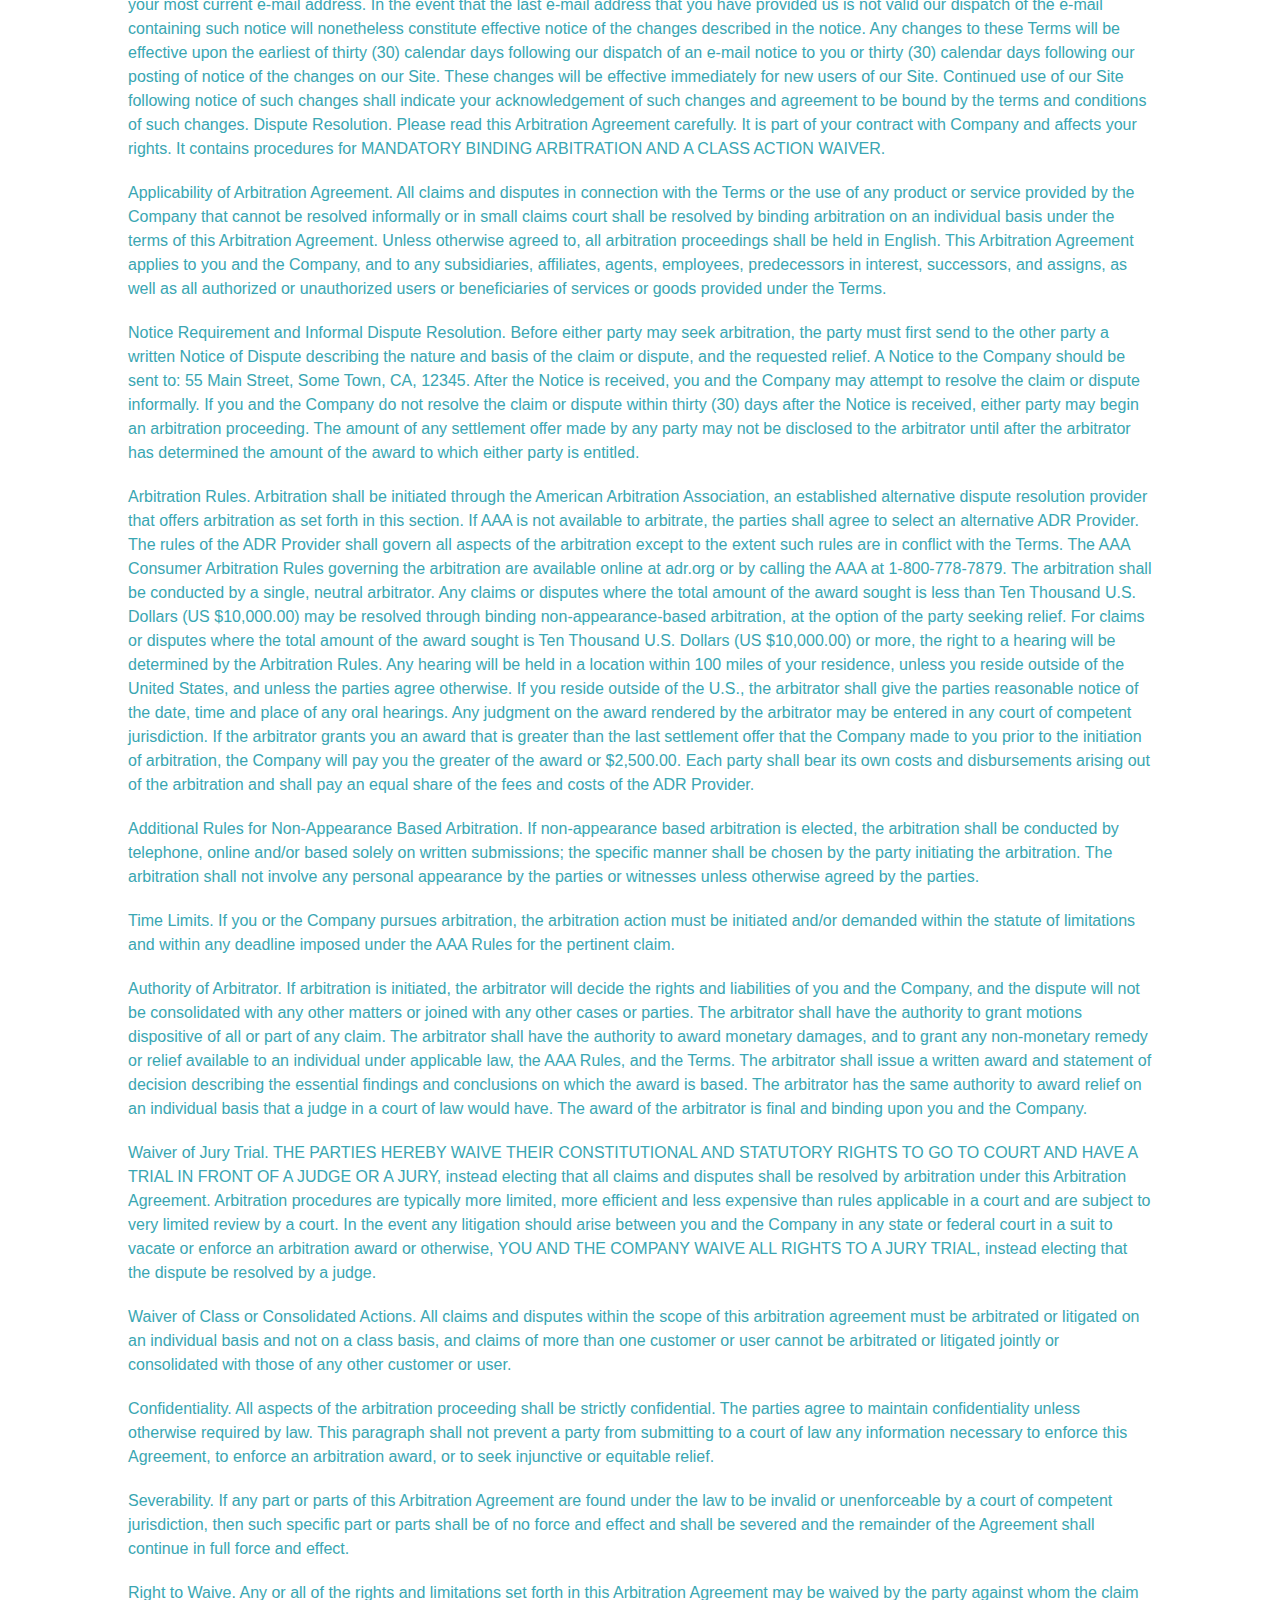
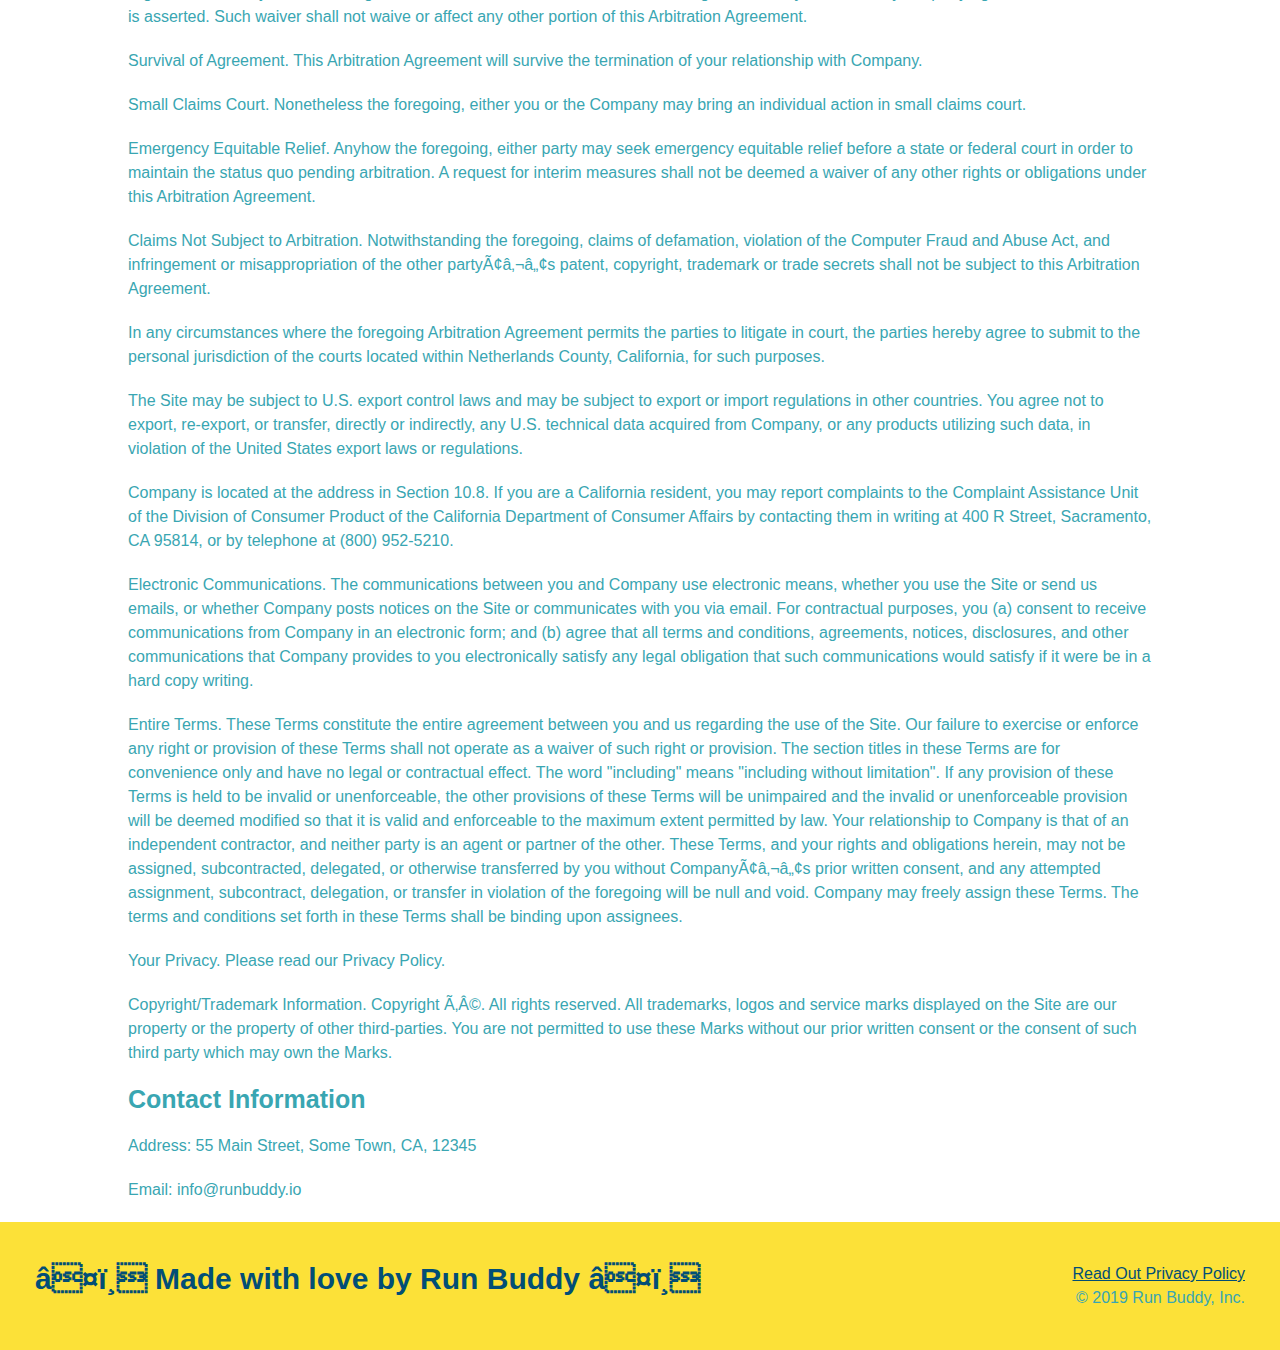
==== commit 489ec21e: "add media query" ====
--- a/privacy-policy.html
+++ b/privacy-policy.html
@@ -2,6 +2,7 @@
 <html lang="en">
     <head>
         <meta charset="UFT-8" />
+        <meta  name="viewport" content="width=device-width, initial-scale=1.0" />
         <title>Privacy Policy - Run Buddy</title>
         <!-- <a> elements in privacy-policy.html -->
             <a href="./privacy-policy.html#privacy-policy"></a>
--- a/assets/css/style.css
+++ b/assets/css/style.css
@@ -10,6 +10,9 @@
 }
 /* apply styles to header */
 header {
+    display: flex;
+    justify-content: space-between;
+    flex-wrap: wrap;
     padding: 20px 35px;
     background-color: #39a6b2;
 }
@@ -18,7 +21,6 @@
     font-size: 36px;
     color: #fce138;
     margin: 0;
-    display: inline;
 }
 
 header a {
@@ -29,31 +31,35 @@
     color: #fce138;
 }
 header nav {
-    float: right;
     margin: 7px 0;
 
 }
-header nav ul li {
-    display: inline;
+header nav ul {
+    display: flex;
+    flex-wrap: wrap;
+    justify-content: space-between;
+    align-items: center;
+    list-style: none;
 }
 header nav ul li a {
-    margin: 0 30px;
+    padding: 10px 15px;
     font-weight: lighter;
-    font-size: 22px;
+    font-size: 1.55vw;
 }
 footer {
+    display: flex;
+    justify-content: space-between;
+    flex-wrap: wrap;
     background: #fce138;
     width: 100%;
     padding: 40px 35px;
 }
 footer h2 {
-    display: inline;
     color: #024e76;
     font-size: 30px;
     margin: 0;
 }
 footer div {
-    float: right;
     line-height: 1.5;
     text-align: right;
 }
@@ -65,22 +71,38 @@
 }
 /* Hero Style Start */
 .hero {
+    align-items: flex-start;
     background-image: url("../images/hero-bg.jpeg");
-    height: 600px;
     background-size: cover;
     background-position: center;
-    position: relative;
+    display: flex;
+    justify-content: center;
+    flex-wrap: wrap;
 }
 .hero-form {
     color: #024e76;
     background-color: #fce138;
     padding: 20px;
-    width: 500px;
     border: solid 3px #024e76;
-    position: absolute;
-    bottom: 120px;
-    right: 140px;
-}
+    width: 40%;
+    margin: 3.5%;
+}
+
+.hero-cta {
+    width: 35%;
+    text-align: right;
+    margin: 3.5%;
+    color: #fff;
+    font-size: 18px;
+    line-height: 1.2;
+}
+
+.hero-cta h2 {
+    font-style: italic;
+    font-size: 55px;
+    color: #fce138;
+}
+
 .hero-form h3 {
     font-size: 24px;
     margin: 0;
@@ -107,10 +129,9 @@
     padding: 10px 20px;
     font-size: 16px;
 }
-.intro {
+
+.intro p {
     text-align: center;
-}
-.intro p {
     margin: 0 auto;
     line-height: 1.7;
     color: #39a6b2;
@@ -118,15 +139,15 @@
     font-size: 20px;
 }
 .steps {
+    background: #fce138;
+}
+.section-title {
+    padding-bottom: 20px;
     text-align: center;
-    background: #fce138;
-}
-.section-title {
-    font-size: 55px;
-    color: #024e76;
-    margin-bottom: 35px;
-    padding: 0 100px 20px 100px;
-    display: inline-block;
+    margin: 0 auto 35px auto;
+    width: 50%;
+    font-size: 48px;
+    color: #024e76;
     border-bottom: 3px solid;
 }
 .primary-border {
@@ -135,43 +156,76 @@
 .secondary-border {
     border-color: #39a6b2;
 }
-.steps div {
-    margin-bottom: 80px;
-}
-.steps img {
-    width: 100px;
-    margin: 10px 0;
-}
-.steps h3 {
+
+.step {
+    margin: 50px auto;
+    padding-bottom: 50px;
+    width: 80%;
+    border-bottom: 1px solid #39a6b2;
+    display: flex;
+    flex-wrap: wrap;
+    align-items: center;
+    justify-content: space-between;
+}
+
+.step-info {
+    display: flex;
+    flex-wrap: wrap;
+    align-items: center;
+    flex: 2 70%;
+}
+
+.step-img {
+    flex: 1 12%;
+    margin-right: 20px;
+}
+
+.step-img img {
+    max-width: 100%;
+}
+
+.step h3 {
+    flex: 1 30%;
     color: #024e76;
     font-size: 46px;
-    margin-top: 10px;
-}
-.steps p {
+}
+
+.step-text {
+    flex: 12;
+}
+
+.step-text p {
     color: #39a6b2;
-    font-size: 23px;
-}
-.steps span {
-    font-size: 38px;
-}
+    font-size: 18px;
+}
+
+.step-text h4 {
+    font-size: 26px;
+    line-height: 1.5;
+    color: #024e76;
+}
+
 .trainers {
-    text-align: center;
-}
+    width: 100%;
+    margin: 0 auto;
+    display: flex;
+    flex-wrap: wrap;
+    justify-content: space-around;
+}
+
 .trainer {
-    overflow: auto;
-    width: 900px;
-    margin: 0 auto 30px auto;
+    flex: 1;
+    margin: 20px;
     background: #024e76;
     color: #fce138;
 }
 .trainer img {
-    width: 35%;
-    float: left;
+    width: 100%;
 }
 .trainer-bio {
-    padding: 35px;
-    float: left;
+    padding: 25px;
     width: 65%;
+    line-height: 1.3;
 }
 .text-left {
     text-align: left;
@@ -180,17 +234,15 @@
     text-align: right;
 }
 .trainer-bio h3 {
-    font-size: 32px;
-    margin-bottom: 8px
+    font-size: 28px;
 }
 .trainer-bio h4 {
     font-weight: lighter;
-    font-size: 26px;
-    margin-bottom: 25px;
+    font-size: 22px;
+    margin-bottom: 15px;
 }
 .trainer-bio p {
     font-size: 17px;
-    line-height: 1.3;
 }
 /* MEET THE TRAINERS SECTION ENDS */
 
@@ -198,21 +250,23 @@
 
 .contact {
     background: #024e76;
-    text-align: center;
 }
 .contact h2 {
     color:#fce138
 }
-.contact-info iframe {
-    width: 400px;
-    height: 400px;
-}
+
+.contact-info {
+    display: flex;
+    justify-content: space-between;
+    flex-wrap: wrap;
+}
+
+.contact-info > * {
+    flex: 1;
+    margin: 15px;
+}
+
 .contact-info div {
-    width: 410px;
-    display: inline-block;
-    vertical-align: top;
-    text-align: left;
-    margin: 30px 0 0 60px;
     color: white;
 }
 .contact-info h3 {
@@ -222,12 +276,35 @@
 .contact-info p, .contact-info address {
     margin: 20px 0;
     line-height: 1.5;
-    font-size: 20px;
+    font-size: 16px;
     font-style: normal;
 }
 .contact-info a {
     color: #fce138;
 }
+
+.contact-form input, .contact-form textarea {
+    border: 1px solid #024e76;
+    display: block;
+    padding: 7px 15px;
+    font-size: 16px;
+    color: #024e76;
+    width: 100%;
+    margin-bottom: 15px;
+    margin-top: 5px;
+}
+
+.contact-form button {
+    width: 100%;
+    border: none;
+    background: #fce138;
+    color: #024e76;
+    text-align: center;
+    padding: 15px 0;
+    font-size: 16px;
+}
+
+
 
 /* REACH OUT STYLERS END */
 
@@ -242,3 +319,31 @@
     background-color: black;
     color: red;
 }
+
+.flex-row {
+    display: flex;
+}
+
+/*  MEDIA QUERY FOR SMALLER DESKTOP SCREENS AND SMALLER */
+@media screen and (max-width: 980px) {
+    header h1 a {
+        /*this will be aplied on any screen smaller that 980px */
+        
+    }
+}
+
+/*  MEDIA QUERY FOR TABLETS AND SMALLER */
+@media screen and (max-width: 768px) {
+    header h1 {
+        /* this will be applied on any screen between 786px and 575px */
+        
+    }
+}
+
+/*  MEDIA QUERY FOR MOBILE PHONES AND SMALLER */
+@media scren and (max-width: 575px) {
+    header h1 {
+        /*this will be applied on any screen smaller than 575px */
+       
+    }
+}